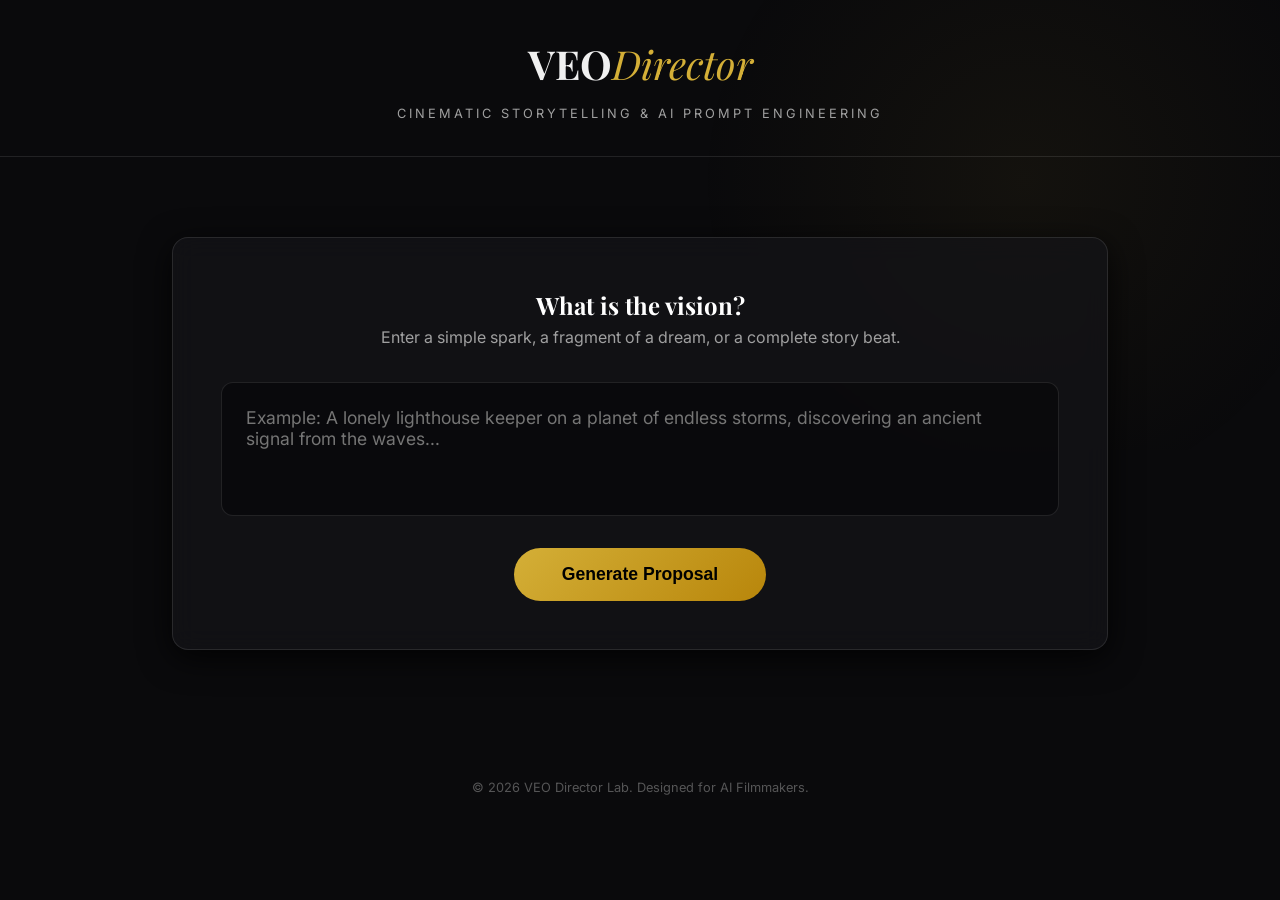
==== Demoing VEO/index.html @ 44ca9cd6 "need adjustment" ====
<!DOCTYPE html>
<html lang="en">
<head>
    <meta charset="UTF-8">
    <meta name="viewport" content="width=device-width, initial-scale=1.0">
    <title>Demoing VEO | Cinematic AI Director</title>
    <link rel="stylesheet" href="style.css">
    <!-- Google Fonts: Inter for UI, Playfair Display for Cinematic headings -->
    <link rel="preconnect" href="https://fonts.googleapis.com">
    <link rel="preconnect" href="https://fonts.gstatic.com" crossorigin>
    <link href="https://fonts.googleapis.com/css2?family=Inter:wght@300;400;600;700&family=Playfair+Display:ital,wght@0,400;0,700;1,400&display=swap" rel="stylesheet">
</head>
<body class="dark-theme">
    <div class="background-glow"></div>
    
    <header>
        <div class="logo">VEO<span>Director</span></div>
        <div class="tagline">Cinematic Storytelling & AI Prompt Engineering</div>
    </header>

    <main class="container">
        <!-- Input Section -->
        <section class="input-section glass">
            <h1>What is the vision?</h1>
            <p class="subtitle">Enter a simple spark, a fragment of a dream, or a complete story beat.</p>
            <div class="input-area-wrapper">
                <textarea id="videoIdea" placeholder="Example: A lonely lighthouse keeper on a planet of endless storms, discovering an ancient signal from the waves..." rows="4"></textarea>
                <div class="main-actions">
                    <button id="step1Btn" class="primary-btn">
                        <span class="btn-text">Generate Proposal</span>
                        <span class="loader hidden"></span>
                    </button>
                </div>
            </div>
        </section>

        <!-- STEP 1: PROPOSAL -->
        <section id="proposalSection" class="results-section glass hidden">
            <div class="section-header">
                <span class="label">Step 1: Proposal</span>
                <h2 id="outputTitle">Project Title</h2>
            </div>
            
            <div class="proposal-content">
                <p id="outputLogline" class="logline"></p>
                <p id="outputPitch" class="pitch-text"></p>
                
                <div class="grid-stats">
                    <div class="stat">
                        <label>Emotional Arc</label>
                        <span id="outputArc"></span>
                    </div>
                    <div class="stat">
                        <label>Visual Tone</label>
                        <span id="outputTone"></span>
                    </div>
                    <div class="stat">
                        <label>Story Soul (Meaning)</label>
                        <span id="outputSoul" style="color: #ffcc00; font-weight: bold;"></span>
                    </div>
                    <div class="stat">
                        <label>Character Archetype</label>
                        <span id="outputArchetype"></span>
                    </div>
                    <div class="stat">
                        <label>Visual Style</label>
                        <span id="outputVisualStyle"></span>
                    </div>
                    <div class="stat">
                        <label>Character Personality</label>
                        <span id="outputCharacterPersonality"></span>
                    </div>
                    <div class="stat full-width">
                        <label>Teaser Hook (The Moment)</label>
                        <span id="outputTeaserHook" style="color: #0fdfaf; font-style: italic;"></span>
                    </div>
                </div>

                <div class="director-statement">
                    <h3>Director's Statement</h3>
                    <p id="outputDirectorStatement"></p>
                </div>
            </div>

            <div class="step-actions">
                <button id="step2Btn" class="secondary-btn">
                    <span class="btn-text">Generate Video Flow</span>
                </button>
            </div>
        </section>

        <!-- STEP 2: VIDEO FLOW -->
        <section id="flowSection" class="results-section glass hidden">
            <div class="section-header">
                <span class="label">Step 2: Video Flow Plan</span>
                <h2>Production Timeline</h2>
            </div>

            <div class="flow-content">
                <!-- NEW: PIVOTAL SCENE FOCUS -->
                <div class="pivotal-scene-box glass" style="margin-bottom: 2rem; border-left: 4px solid #0fdfaf; padding: 1.5rem;">
                    <h3 style="color: #0fdfaf; font-size: 1rem; margin-bottom: 0.5rem; text-transform: uppercase;">Final Video Focus: Pivotal Teaser Scene</h3>
                    <p id="outputPivotalScene" style="font-style: italic; opacity: 0.9;"></p>
                </div>

                <div class="timeline-wrapper">
                    <ul id="outputTimeline" class="timeline-list"></ul>
                </div>
                
                <div class="flow-details-grid">
                    <div class="detail-card">
                        <h3>Visual Sequence</h3>
                        <p id="outputSequence"></p>
                    </div>
                    <div class="detail-card">
                        <h3>Transitions & Pacing</h3>
                        <p id="outputTransitions"></p>
                    </div>
                    <div class="detail-card">
                        <h3>Camera Direction</h3>
                        <p id="outputCamera"></p>
                    </div>
                    <div class="detail-card">
                        <h3>Sound & Music</h3>
                        <p id="outputAudioGuidance"></p>
                    </div>
                </div>
            </div>

            <div class="confirmation-box glass">
                <p>Do you want to create the 20-second video based on this proposal and flow?</p>
                <div class="confirm-actions">
                    <button id="step3Btn" class="success-btn">Yes, Create Video</button>
                    <button id="backBtn" class="danger-btn">No, Go Back</button>
                </div>
            </div>
        </section>

        <!-- STEP 3: FINAL PACKAGE -->
        <section id="packageSection" class="results-section glass hidden">
            <div class="section-header">
                <span class="label">Step 3: Final Production Package</span>
                <h2>VEO Final Specifications</h2>
            </div>

            <!-- NEW: MASTER VISION CONTINUITY -->
            <div class="master-vision-box glass" style="margin-bottom: 2rem; border-top: 4px solid #0fdfaf; padding: 1.5rem;">
                <h3 style="color: #0fdfaf; font-size: 1rem; margin-bottom: 0.5rem; text-transform: uppercase;">Directing Continuity: Master Vision</h3>
                <div class="vision-grid" style="display: grid; grid-template-columns: 1fr 1fr; gap: 1.5rem; font-size: 0.9rem;">
                    <div class="vision-item">
                        <span class="field-label" style="color: var(--gold); font-size: 0.75rem;">MASTER CHARACTER IDENTIFIER</span>
                        <p id="outputMasterCharacter" style="font-style: italic; opacity: 0.9;"></p>
                    </div>
                    <div class="vision-item">
                        <span class="field-label" style="color: var(--gold); font-size: 0.75rem;">SHARED ENVIRONMENT GROUNDING</span>
                        <p id="outputMasterEnvironment" style="font-style: italic; opacity: 0.9;"></p>
                    </div>
                </div>
            </div>

            <div class="package-content">
                <div class="master-prompt-area">
                    <h3>Final Master VEO Prompt</h3>
                    <div class="code-wrap">
                        <pre id="outputMasterPrompt"></pre>
                    </div>
                </div>

                <!-- VIDEO PLAYER SECTION -->
                <div id="videoContainer" class="video-production-area full-width hidden">
                    <div class="production-overlay">
                        <div class="production-loader"></div>
                        <p id="productionStatus">Producing your vision...</p>
                    </div>
                    <video id="finalVideo" controls playsinline src=""></video>
                </div>

                <div class="clip-prompts-area">
                    <h3>Director's Review & Edit (3-Act 24s Teaser)</h3>
                    <p class="field-label" style="margin-bottom: 1.5rem; color: #0fdfaf;">Refine the 10-point prompts below to ensure grounded realism and character flow.</p>
                    
                    <div class="clips-editor-grid">
                        <div class="clip-editor-card glass">
                            <label>Act 1: The Hook (0-8s)</label>
                            <textarea id="editClip1" rows="8"></textarea>
                        </div>
                        <div class="clip-editor-card glass">
                            <label>Act 2: The Conflict (8-16s)</label>
                            <textarea id="editClip2" rows="8"></textarea>
                        </div>
                        <div class="clip-editor-card glass">
                            <label>Act 3: The Soul (16-24s)</label>
                            <textarea id="editClip3" rows="8"></textarea>
                        </div>
                    </div>

                    <div class="production-trigger-zone" style="margin-top: 2rem; text-align: center;">
                        <button id="btnProduceVideo" class="btn-primary highlight" style="padding: 1.5rem 3rem; font-size: 1.2rem;">🎬 PRODUCE REFINED 24S VIDEO</button>
                    </div>
                </div>

                <div class="guidance-grid">
                    <div class="guide-card">
                        <h3>Music Prompt</h3>
                        <p id="outputMusicPrompt"></p>
                    </div>
                    <div class="guide-card">
                        <h3>Voice/Dialogue Prompt</h3>
                        <p id="outputVoicePrompt"></p>
                    </div>
                </div>

                <div class="editing-instructions glass">
                    <h3>Editing & Stitching Instructions</h3>
                    <p id="outputEditingInstructions"></p>
                </div>
            </div>
        </section>
    </main>

    <footer>
        <p>&copy; 2026 VEO Director Lab. Designed for AI Filmmakers.</p>
    </footer>

    <script src="script.js"></script>
</body>
</html>
---- Demoing VEO/style.css ----
:root {
    --bg-dark: #0a0a0c;
    --bg-panel: rgba(20, 20, 25, 0.7);
    --gold: #d4af37;
    --gold-glow: rgba(212, 175, 55, 0.4);
    --accent-blue: #4285f4;
    --text-primary: #f0f0f0;
    --text-secondary: #a0a0a0;
    --glass-border: rgba(255, 255, 255, 0.1);
    --card-shadow: 0 8px 32px 0 rgba(0, 0, 0, 0.8);
}

* {
    box-sizing: border-box;
    margin: 0;
    padding: 0;
}

body {
    background-color: var(--bg-dark);
    color: var(--text-primary);
    font-family: 'Inter', sans-serif;
    line-height: 1.6;
    overflow-x: hidden;
    min-height: 100vh;
}

.background-glow {
    position: fixed;
    top: -10%;
    right: -10%;
    width: 60%;
    height: 60%;
    background: radial-gradient(circle, rgba(212, 175, 55, 0.05) 0%, rgba(0,0,0,0) 70%);
    z-index: -1;
    pointer-events: none;
}

.container {
    max-width: 1000px;
    margin: 0 auto;
    padding: 2rem;
}

header {
    padding: 2rem 0;
    text-align: center;
    border-bottom: 1px solid var(--glass-border);
    margin-bottom: 3rem;
}

.logo {
    font-family: 'Playfair Display', serif;
    font-size: 2.5rem;
    font-weight: 700;
}

.logo span {
    color: var(--gold);
    font-style: italic;
    font-weight: 400;
}

.tagline {
    font-size: 0.8rem;
    color: var(--text-secondary);
    text-transform: uppercase;
    letter-spacing: 3px;
    margin-top: 0.5rem;
}

.glass {
    background: var(--bg-panel);
    backdrop-filter: blur(12px);
    -webkit-backdrop-filter: blur(12px);
    border: 1px solid var(--glass-border);
    border-radius: 16px;
    box-shadow: var(--card-shadow);
}

.hidden {
    display: none !important;
}

h1, h2, h3, h4 {
    font-family: 'Playfair Display', serif;
    color: #fff;
}

/* Input Section */
.input-section {
    padding: 3rem;
    text-align: center;
    margin-bottom: 2rem;
}

.subtitle {
    color: var(--text-secondary);
    margin-bottom: 2rem;
}

textarea {
    width: 100%;
    background: rgba(0, 0, 0, 0.4);
    border: 1px solid var(--glass-border);
    border-radius: 12px;
    padding: 1.5rem;
    color: white;
    font-family: 'Inter', sans-serif;
    font-size: 1.1rem;
    resize: none;
    margin-bottom: 1.5rem;
}

textarea:focus {
    outline: none;
    border-color: var(--gold);
}

.primary-btn {
    background: linear-gradient(135deg, var(--gold) 0%, #b8860b 100%);
    color: #000;
    border: none;
    padding: 1rem 3rem;
    font-size: 1.1rem;
    font-weight: 700;
    border-radius: 50px;
    cursor: pointer;
    transition: all 0.3s ease;
}

.primary-btn:hover {
    transform: translateY(-2px);
    box-shadow: 0 5px 15px var(--gold-glow);
}

/* Results Sections */
.results-section {
    margin-top: 2rem;
    padding: 2.5rem;
    animation: fadeIn 0.6s ease-out forwards;
}

@keyframes fadeIn {
    from { opacity: 0; transform: translateY(20px); }
    to { opacity: 1; transform: translateY(0); }
}

.section-header {
    display: flex;
    justify-content: space-between;
    align-items: center;
    margin-bottom: 2rem;
    border-bottom: 1px solid rgba(255, 215, 0, 0.2);
    padding-bottom: 1rem;
}

.label {
    text-transform: uppercase;
    font-size: 0.75rem;
    letter-spacing: 2px;
    color: var(--gold);
}

.logline {
    font-family: 'Playfair Display', serif;
    font-size: 1.4rem;
    font-style: italic;
    color: #fff;
    margin-bottom: 1.5rem;
    line-height: 1.4;
}

.pitch-text {
    line-height: 1.8;
    opacity: 0.9;
    margin-bottom: 2rem;
}

.grid-stats {
    display: grid;
    grid-template-columns: 1fr 1fr;
    gap: 1.5rem;
    margin-bottom: 2.5rem;
}

.stat {
    background: rgba(255, 255, 255, 0.03);
    padding: 1rem;
    border-radius: 8px;
    border: 1px solid rgba(255, 255, 255, 0.05);
}

.stat label {
    display: block;
    font-size: 0.7rem;
    text-transform: uppercase;
    color: var(--gold);
    margin-bottom: 0.5rem;
}

.director-statement h3 {
    font-size: 1.1rem;
    margin-bottom: 0.8rem;
    color: var(--gold);
}

.director-statement p {
    font-style: italic;
    opacity: 0.8;
}

.step-actions {
    display: flex;
    justify-content: center;
    margin-top: 2rem;
}

.secondary-btn {
    background: transparent;
    border: 2px solid var(--gold);
    color: var(--gold);
    padding: 1rem 2.5rem;
    font-weight: 700;
    border-radius: 50px;
    cursor: pointer;
    transition: all 0.3s ease;
}

.secondary-btn:hover {
    background: var(--gold);
    color: #000;
}

/* Timeline */
.timeline-list {
    list-style: none;
    padding: 0;
    margin: 2rem 0;
}

.timeline-item {
    padding-left: 2rem;
    position: relative;
    margin-bottom: 1.5rem;
    border-left: 2px solid rgba(255, 215, 0, 0.2);
}

.timeline-item::before {
    content: '';
    position: absolute;
    left: -7px;
    top: 0;
    width: 12px;
    height: 12px;
    background: var(--gold);
    border-radius: 50%;
    box-shadow: 0 0 10px var(--gold);
}

.time {
    font-weight: 700;
    color: var(--gold);
    margin-right: 1rem;
}

.flow-details-grid {
    display: grid;
    grid-template-columns: repeat(auto-fit, minmax(220px, 1fr));
    gap: 1.5rem;
}

.detail-card {
    background: rgba(255, 255, 255, 0.03);
    padding: 1.2rem;
    border-radius: 12px;
}

.detail-card h3 {
    font-size: 0.9rem;
    margin-bottom: 0.8rem;
    color: var(--gold);
}

/* Confirmation Box */
.confirmation-box {
    margin-top: 3rem;
    padding: 2rem;
    text-align: center;
    border: 1px solid rgba(255, 215, 0, 0.2);
    border-radius: 12px;
}

.confirm-actions {
    display: flex;
    gap: 1.5rem;
    justify-content: center;
    margin-top: 1.5rem;
}

.success-btn {
    background: #0fdfaf;
    color: #000;
    border: none;
    padding: 1rem 2rem;
    font-weight: 700;
    border-radius: 50px;
    cursor: pointer;
}

.danger-btn {
    background: transparent;
    color: #ff4d4d;
    border: 1px solid #ff4d4d;
    padding: 1rem 2rem;
    font-weight: 700;
    border-radius: 50px;
    cursor: pointer;
}

/* Step 3 Package */
.package-content {
    display: flex;
    flex-direction: column;
    gap: 2rem;
}

.code-wrap {
    background: #000;
    padding: 1.5rem;
    border-radius: 8px;
    border: 1px solid rgba(255, 255, 255, 0.1);
}

pre {
    margin: 0;
    font-family: 'Courier New', Courier, monospace;
    font-size: 0.9rem;
    color: #0fdfaf;
    white-space: pre-wrap;
}

.clips-grid {
    display: grid;
    grid-template-columns: repeat(auto-fit, minmax(250px, 1fr));
    gap: 1rem;
}

.clip-card {
    background: rgba(255, 215, 0, 0.05);
    padding: 1rem;
    border-radius: 8px;
    border: 1px solid rgba(255, 215, 0, 0.1);
}

.clip-card h4 {
    color: var(--gold);
    margin-bottom: 0.5rem;
}

.guidance-grid {
    display: grid;
    grid-template-columns: 1fr 1fr;
    gap: 1.5rem;
}

.guide-card h3 {
    font-size: 0.9rem;
    margin-bottom: 0.8rem;
}

.editing-instructions {
    padding: 1.5rem;
    border-left: 4px solid var(--gold);
}

/* Loader */
.loader {
    display: inline-block;
    width: 20px;
    height: 20px;
    border: 3px solid rgba(0,0,0,0.3);
    border-radius: 50%;
    border-top-color: #000;
    animation: spin 1s ease-in-out infinite;
    margin-left: 10px;
}

@keyframes spin {
    to { transform: rotate(360deg); }
}

footer {
    text-align: center;
    padding: 4rem 0;
    color: var(--text-secondary);
    font-size: 0.8rem;
    opacity: 0.5;
}

/* Video Production Area */
.video-production-area {
    position: relative;
    width: 100%;
    aspect-ratio: 16 / 9;
    background: #000;
    border-radius: 12px;
    overflow: hidden;
    margin: 2rem 0;
    border: 1px solid rgba(255, 215, 0, 0.3);
    box-shadow: 0 0 30px rgba(212, 175, 55, 0.1);
}

.video-production-area video {
    width: 100%;
    height: 100%;
    object-fit: contain;
}

.production-overlay {
    position: absolute;
    top: 0;
    left: 0;
    width: 100%;
    height: 100%;
    background: rgba(0, 0, 0, 0.85);
    display: flex;
    flex-direction: column;
    justify-content: center;
    align-items: center;
    z-index: 10;
    backdrop-filter: blur(5px);
}

.production-loader {
    width: 60px;
    height: 60px;
    border: 4px solid rgba(255, 215, 0, 0.1);
    border-top: 4px solid var(--gold);
    border-radius: 50%;
    animation: spin 1.5s linear infinite;
    margin-bottom: 1.5rem;
}

#productionStatus {
    font-family: 'Playfair Display', serif;
    font-size: 1.2rem;
    color: var(--gold);
    letter-spacing: 1px;
    animation: pulse 2s ease-in-out infinite;
}

@keyframes pulse {
    0%, 100% { opacity: 0.6; }
    50% { opacity: 1; }
}

.clips-editor-grid {
    display: grid;
    grid-template-columns: 1fr;
    gap: 1.5rem;
    margin-bottom: 2rem;
}

.clip-editor-card {
    padding: 1.5rem;
    border: 1px solid rgba(15, 223, 175, 0.2);
}

.clip-editor-card label {
    display: block;
    font-size: 0.8rem;
    color: #0fdfaf;
    margin-bottom: 1rem;
    text-transform: uppercase;
    letter-spacing: 1px;
    font-weight: 700;
}

.clip-editor-card textarea {
    background: rgba(0, 0, 0, 0.6);
    border: 1px solid rgba(255, 255, 255, 0.1);
    width: 100%;
    color: #f0f0f0;
    font-size: 0.95rem;
    line-height: 1.5;
    margin-bottom: 0;
}

.clip-editor-card textarea:focus {
    border-color: #0fdfaf;
    box-shadow: 0 0 15px rgba(15, 223, 175, 0.1);
}

@media (min-width: 900px) {
    .clips-editor-grid {
        grid-template-columns: repeat(3, 1fr);
    }
}

.highlight {
    box-shadow: 0 0 20px rgba(15, 223, 175, 0.2);
}
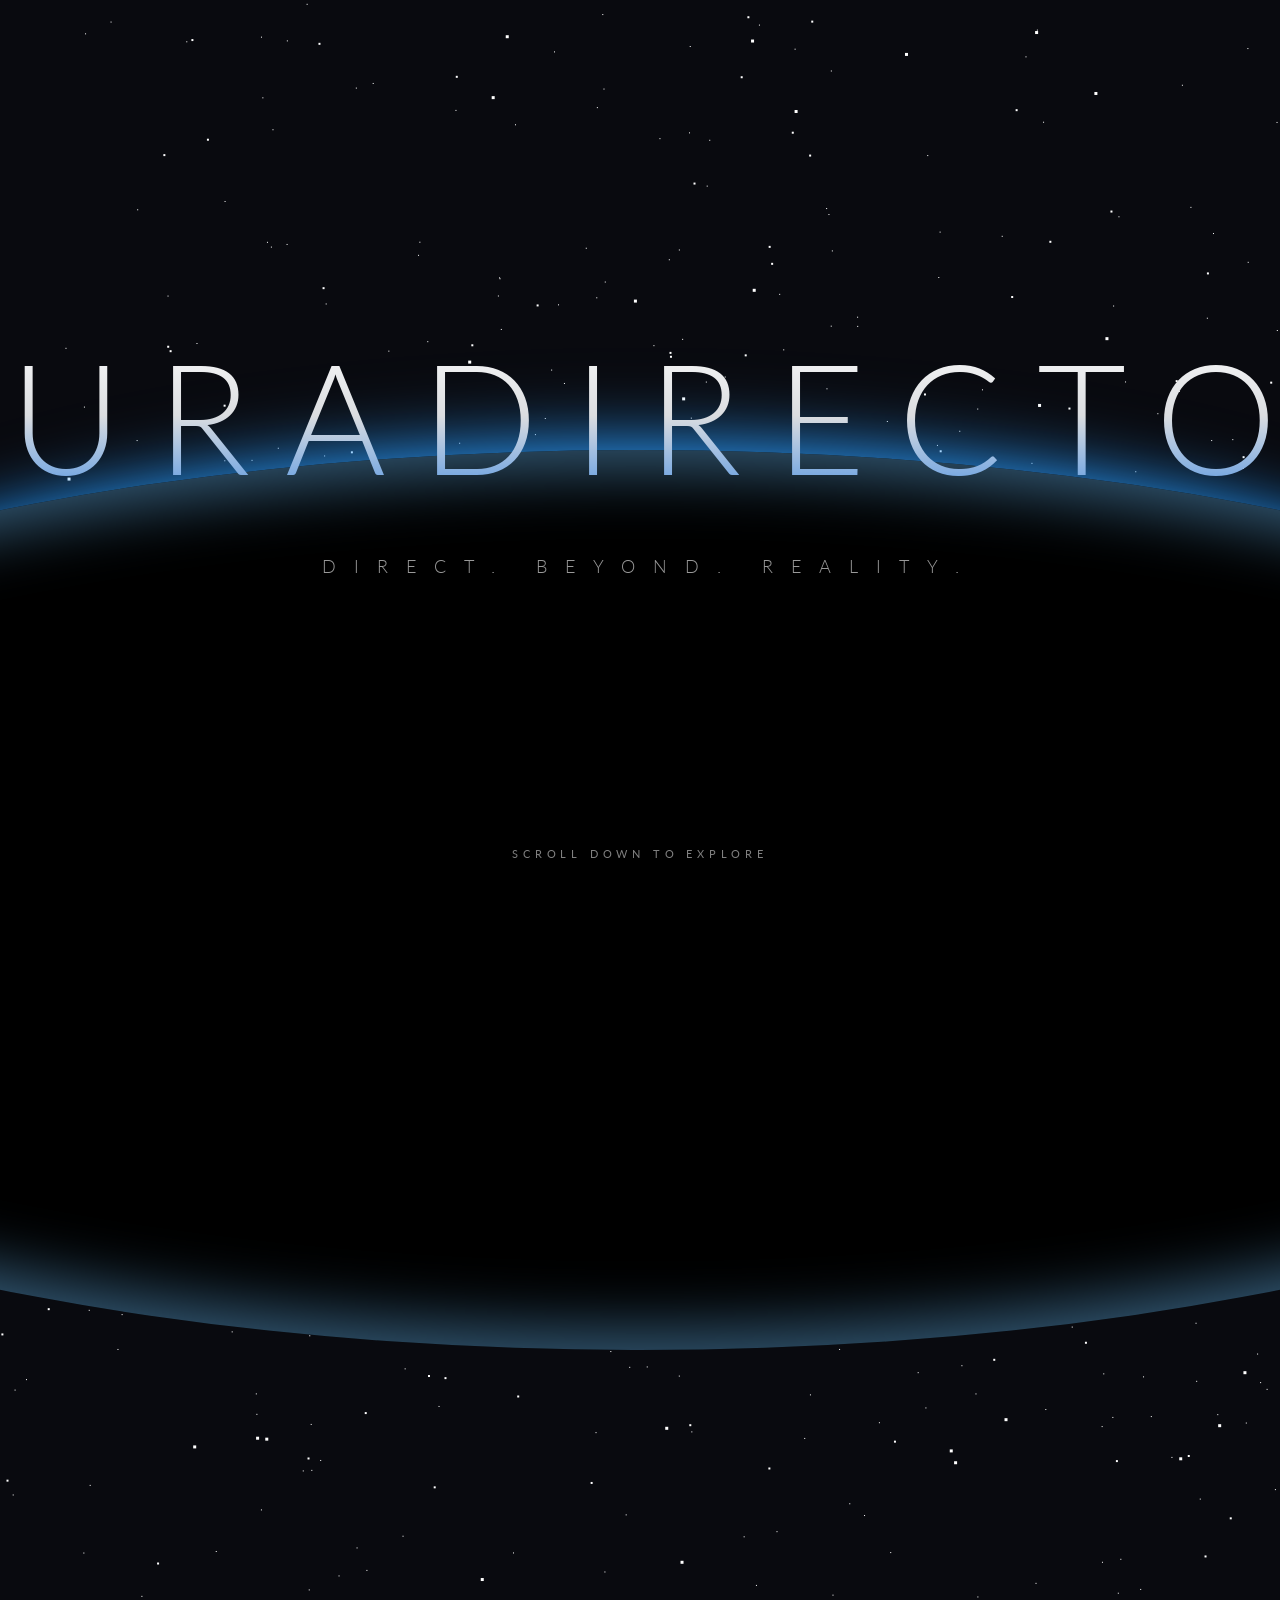
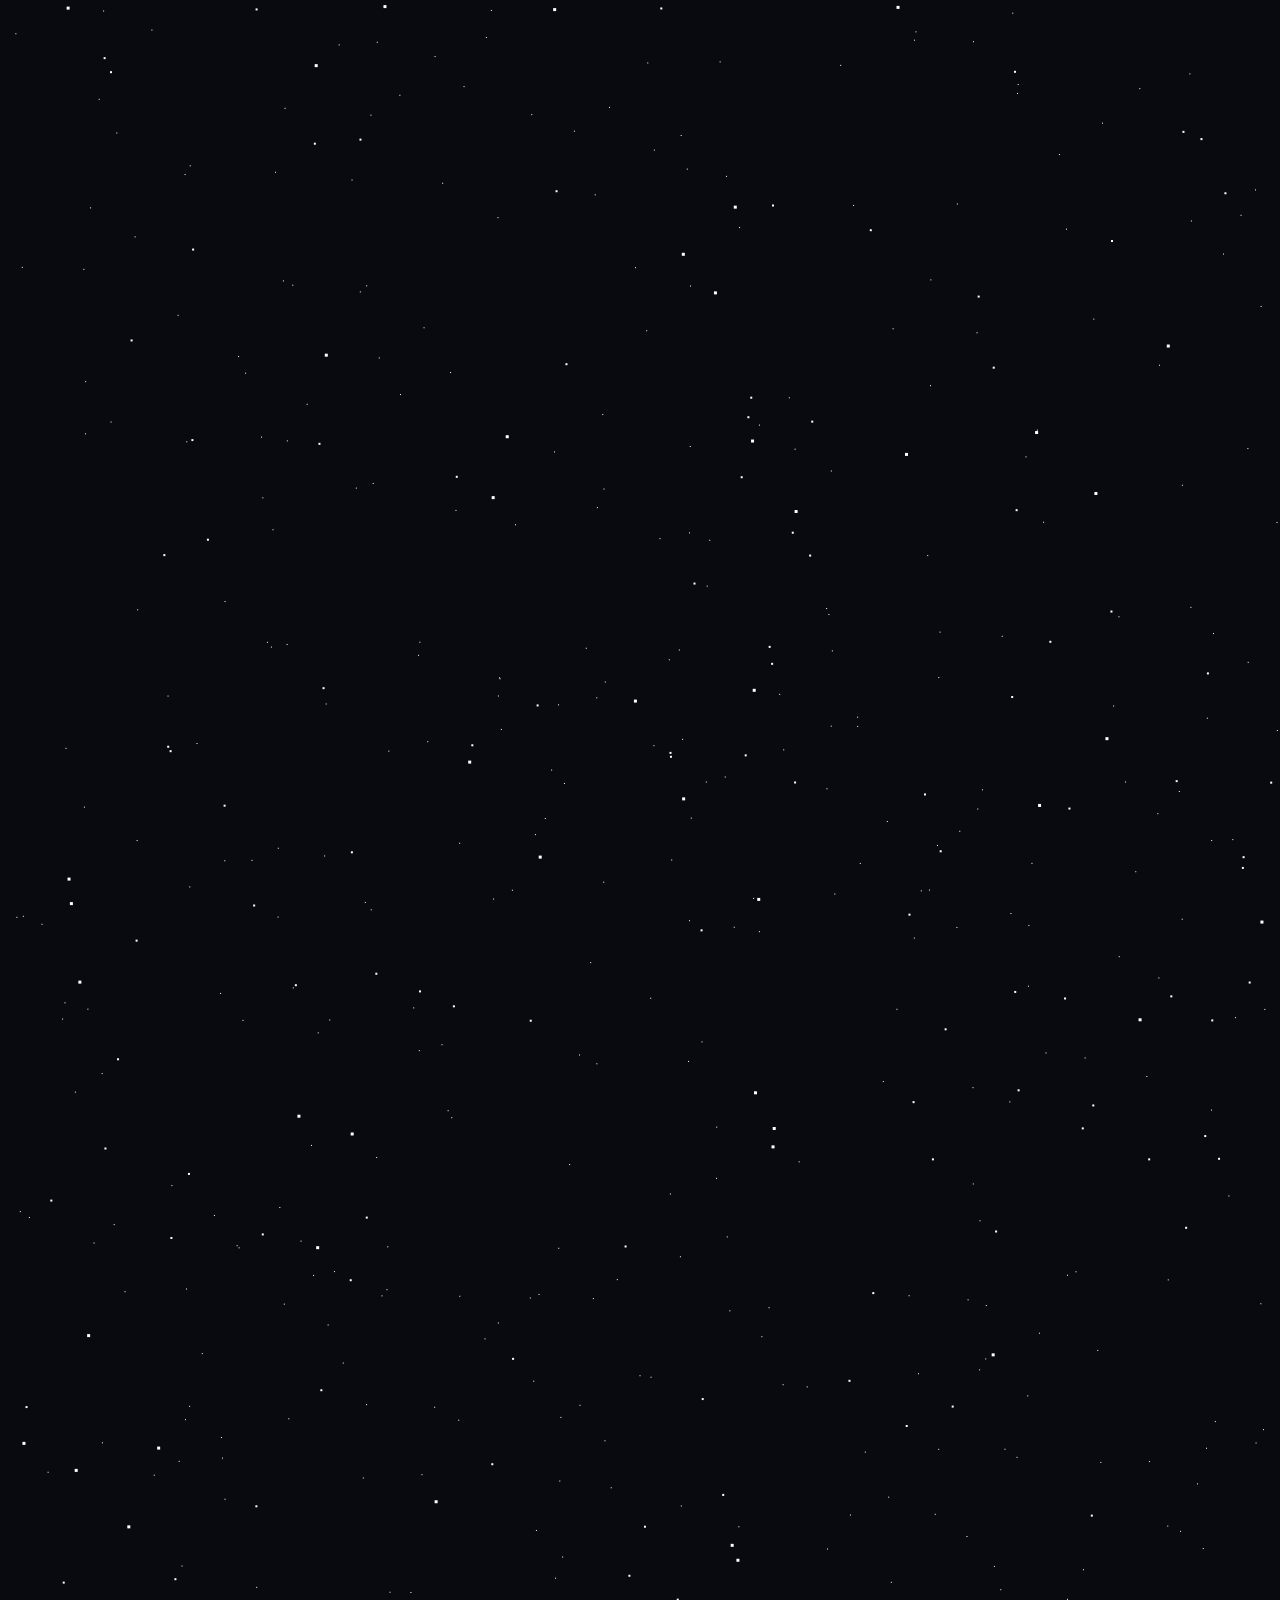
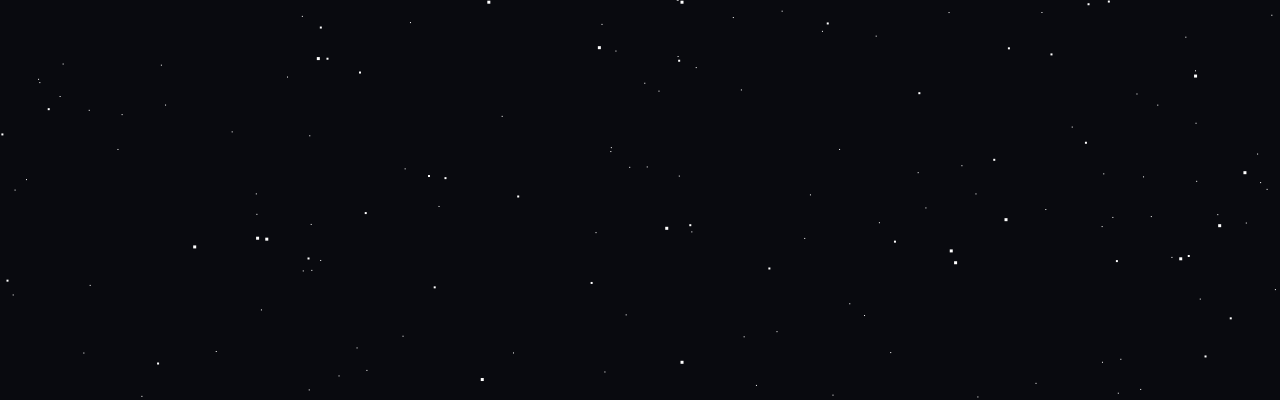
==== commit 40f8c041: "Security: Remove .env and video assets from tracking, add .gitignore" ====
--- a/Demoing VEO/index.html
+++ b/Demoing VEO/index.html
@@ -3,225 +3,283 @@
 <head>
     <meta charset="UTF-8">
     <meta name="viewport" content="width=device-width, initial-scale=1.0">
-    <title>Demoing VEO | Cinematic AI Director</title>
-    <link rel="stylesheet" href="style.css">
-    <!-- Google Fonts: Inter for UI, Playfair Display for Cinematic headings -->
-    <link rel="preconnect" href="https://fonts.googleapis.com">
-    <link rel="preconnect" href="https://fonts.gstatic.com" crossorigin>
-    <link href="https://fonts.googleapis.com/css2?family=Inter:wght@300;400;600;700&family=Playfair+Display:ital,wght@0,400;0,700;1,400&display=swap" rel="stylesheet">
+    <title>AuraDirector | Cinematic High-Reliability Pipeline</title>
+    <link href='https://fonts.googleapis.com/css?family=Lato:300,400,700' rel='stylesheet' type='text/css'>
+    <style>
+        :root {
+            --accent-gold: #c5a059;
+            --font-serif: "Playfair Display", serif;
+            --lato: 'Lato', sans-serif;
+        }
+
+        html, body {
+            margin: 0;
+            padding: 0;
+            height: 400vh; /* Massive scroll depth for cinematic feel */
+            width: 100%;
+            overflow-x: hidden;
+            font-family: var(--lato);
+            color: #FFF;
+            background: #090a0f;
+            scroll-behavior: smooth;
+        }
+
+        #stars_container {
+            position: fixed;
+            top: 0;
+            left: 0;
+            width: 100%;
+            height: 100%;
+            pointer-events: none;
+        }
+
+        .stars {
+            position: absolute;
+            top: 0;
+            left: 0;
+            background: transparent;
+        }
+
+        #stars { width: 1px; height: 1px; animation: animStar 50s linear infinite; }
+        #stars2 { width: 2px; height: 2px; animation: animStar 100s linear infinite; }
+        #stars3 { width: 3px; height: 3px; animation: animStar 150s linear infinite; }
+
+        @keyframes animStar {
+            from { transform: translateY(0px); }
+            to { transform: translateY(-2000px); }
+        }
+
+        /* HORIZON & EARTH */
+        #horizon {
+            position: fixed;
+            width: 160%;
+            height: 70%;
+            border-radius: 100% / 100%;
+            background: #038bff;
+            filter: blur(30px);
+            left: 50%;
+            bottom: -20%;
+            margin-left: -80%;
+            transition: transform 1s cubic-bezier(0.19, 1, 0.22, 1);
+        }
+
+        #horizon:before {
+            content: "";
+            position: absolute;
+            width: 81.25%;
+            height: 70%;
+            border-radius: 100%;
+            background: #51AFFF;
+            filter: blur(30px);
+            opacity: 0.6;
+            margin-left: 9.375%;
+        }
+
+        #earth {
+            position: fixed;
+            width: 200%;
+            height: 100%;
+            background: black;
+            border-radius: 100% / 100%;
+            left: 50%;
+            bottom: -50%;
+            margin-left: -100%;
+            box-shadow: inset 0px 0px 62px 20px rgba(60,105,138,0.85);
+            transition: transform 1.5s cubic-bezier(0.19, 1, 0.22, 1);
+        }
+
+        /* TEXT CONTENT */
+        #hero_content {
+            position: fixed;
+            top: 0;
+            left: 0;
+            width: 100%;
+            height: 100%;
+            display: flex;
+            flex-direction: column;
+            justify-content: center;
+            align-items: center;
+            pointer-events: none;
+            z-index: 10;
+            opacity: 1;
+            transition: opacity 0.5s ease;
+        }
+
+        #title {
+            font-weight: 300;
+            font-size: clamp(3.5rem, 12vw, 10rem);
+            text-align: center;
+            letter-spacing: 35px;
+            margin: 0;
+            padding-left: 35px; /* Offset for letter spacing */
+            background: linear-gradient(#fff, #dbdde0, #4a90e2);
+            -webkit-background-clip: text;
+            -webkit-text-fill-color: transparent;
+            text-transform: uppercase;
+            animation: animEntrance 3s ease-out forwards;
+        }
+
+        #subtitle {
+            margin-top: 3rem;
+            font-weight: 300;
+            font-size: 1.1rem;
+            text-align: center;
+            letter-spacing: 18px;
+            text-transform: uppercase;
+            padding-left: 18px;
+            color: rgba(255, 255, 255, 0.6);
+            animation: animEntranceSub 4s ease-out forwards;
+        }
+
+        @keyframes animEntrance {
+            0% { transform: translateY(20px); opacity: 0; letter-spacing: 50px; }
+            100% { transform: translateY(0); opacity: 1; letter-spacing: 35px; }
+        }
+
+        @keyframes animEntranceSub {
+            0% { opacity: 0; }
+            50% { opacity: 0; }
+            100% { opacity: 1; }
+        }
+
+        /* SCROLL TRIGGERED REVEAL */
+        #launch_area {
+            position: fixed;
+            top: 50%;
+            left: 50%;
+            transform: translate(-50%, -40%) scale(0.9);
+            opacity: 0;
+            visibility: hidden; /* Hard hide to prevent initial flicker */
+            pointer-events: none;
+            transition: all 1.2s cubic-bezier(0.19, 1, 0.22, 1);
+            text-align: center;
+            z-index: 100;
+        }
+
+        #launch_area.active {
+            opacity: 1;
+            visibility: visible;
+            transform: translate(-50%, -50%) scale(1);
+            pointer-events: auto;
+        }
+
+        .launch-btn {
+            background: transparent;
+            border: 1px solid var(--accent-gold);
+            color: var(--accent-gold);
+            padding: 1.5rem 4rem;
+            font-size: 1.2rem;
+            letter-spacing: 0.5rem;
+            text-transform: uppercase;
+            cursor: pointer;
+            transition: all 0.4s;
+            backdrop-filter: blur(10px);
+            box-shadow: 0 0 30px rgba(197, 160, 89, 0.2);
+            text-decoration: none;
+            display: inline-block;
+        }
+
+        .launch-btn:hover {
+            background: var(--accent-gold);
+            color: black;
+            box-shadow: 0 0 50px rgba(197, 160, 89, 0.5);
+        }
+
+        .scroll-hint {
+            position: fixed;
+            bottom: 40px;
+            left: 50%;
+            transform: translateX(-50%);
+            font-size: 0.7rem;
+            letter-spacing: 0.3rem;
+            opacity: 0.5;
+            text-transform: uppercase;
+            animation: pulse 2s infinite;
+        }
+
+        @keyframes pulse { 0% { opacity: 0.2; } 50% { opacity: 0.6; } 100% { opacity: 0.2; } }
+
+    </style>
 </head>
-<body class="dark-theme">
-    <div class="background-glow"></div>
-    
-    <header>
-        <div class="logo">VEO<span>Director</span></div>
-        <div class="tagline">Cinematic Storytelling & AI Prompt Engineering</div>
-    </header>
-
-    <main class="container">
-        <!-- Input Section -->
-        <section class="input-section glass">
-            <h1>What is the vision?</h1>
-            <p class="subtitle">Enter a simple spark, a fragment of a dream, or a complete story beat.</p>
-            <div class="input-area-wrapper">
-                <textarea id="videoIdea" placeholder="Example: A lonely lighthouse keeper on a planet of endless storms, discovering an ancient signal from the waves..." rows="4"></textarea>
-                <div class="main-actions">
-                    <button id="step1Btn" class="primary-btn">
-                        <span class="btn-text">Generate Proposal</span>
-                        <span class="loader hidden"></span>
-                    </button>
-                </div>
-            </div>
-        </section>
-
-        <!-- STEP 1: PROPOSAL -->
-        <section id="proposalSection" class="results-section glass hidden">
-            <div class="section-header">
-                <span class="label">Step 1: Proposal</span>
-                <h2 id="outputTitle">Project Title</h2>
-            </div>
+<body>
+
+    <div id="stars_container">
+        <div id="stars" class="stars"></div>
+        <div id="stars2" class="stars"></div>
+        <div id="stars3" class="stars"></div>
+    </div>
+
+    <div id="horizon"><div class="glow"></div></div>
+    <div id="earth"></div>
+
+    <div id="hero_content">
+        <h1 id="title">AuraDirector</h1>
+        <div id="subtitle">
+            <span class="s1">DIRECT.</span>
+            <span class="s2">BEYOND.</span>
+            <span class="s3">REALITY.</span>
+        </div>
+    </div>
+
+    <div id="launch_area">
+        <h2 style="font-weight: 300; letter-spacing: 1rem; color: #fff; margin-bottom: 3rem;">V35 PARALLEL BURST READY</h2>
+        <a href="app.html" class="launch-btn">Enter Laboratory</a>
+    </div>
+
+    <div class="scroll-hint">Scroll down to explore</div>
+
+    <script>
+        // Force scroll to top on load/refresh
+        window.onbeforeunload = function () { window.scrollTo(0, 0); }
+        if ('scrollRestoration' in history) { history.scrollRestoration = 'manual'; }
+
+        // Star generator logic
+        function genStars(id, count) {
+            const el = document.getElementById(id);
+            let shadows = [];
+            for (let i = 0; i < count; i++) {
+                shadows.push(`${Math.random() * 2000}px ${Math.random() * 2000}px #FFF`);
+            }
+            el.style.boxShadow = shadows.join(', ');
             
-            <div class="proposal-content">
-                <p id="outputLogline" class="logline"></p>
-                <p id="outputPitch" class="pitch-text"></p>
-                
-                <div class="grid-stats">
-                    <div class="stat">
-                        <label>Emotional Arc</label>
-                        <span id="outputArc"></span>
-                    </div>
-                    <div class="stat">
-                        <label>Visual Tone</label>
-                        <span id="outputTone"></span>
-                    </div>
-                    <div class="stat">
-                        <label>Story Soul (Meaning)</label>
-                        <span id="outputSoul" style="color: #ffcc00; font-weight: bold;"></span>
-                    </div>
-                    <div class="stat">
-                        <label>Character Archetype</label>
-                        <span id="outputArchetype"></span>
-                    </div>
-                    <div class="stat">
-                        <label>Visual Style</label>
-                        <span id="outputVisualStyle"></span>
-                    </div>
-                    <div class="stat">
-                        <label>Character Personality</label>
-                        <span id="outputCharacterPersonality"></span>
-                    </div>
-                    <div class="stat full-width">
-                        <label>Teaser Hook (The Moment)</label>
-                        <span id="outputTeaserHook" style="color: #0fdfaf; font-style: italic;"></span>
-                    </div>
-                </div>
-
-                <div class="director-statement">
-                    <h3>Director's Statement</h3>
-                    <p id="outputDirectorStatement"></p>
-                </div>
-            </div>
-
-            <div class="step-actions">
-                <button id="step2Btn" class="secondary-btn">
-                    <span class="btn-text">Generate Video Flow</span>
-                </button>
-            </div>
-        </section>
-
-        <!-- STEP 2: VIDEO FLOW -->
-        <section id="flowSection" class="results-section glass hidden">
-            <div class="section-header">
-                <span class="label">Step 2: Video Flow Plan</span>
-                <h2>Production Timeline</h2>
-            </div>
-
-            <div class="flow-content">
-                <!-- NEW: PIVOTAL SCENE FOCUS -->
-                <div class="pivotal-scene-box glass" style="margin-bottom: 2rem; border-left: 4px solid #0fdfaf; padding: 1.5rem;">
-                    <h3 style="color: #0fdfaf; font-size: 1rem; margin-bottom: 0.5rem; text-transform: uppercase;">Final Video Focus: Pivotal Teaser Scene</h3>
-                    <p id="outputPivotalScene" style="font-style: italic; opacity: 0.9;"></p>
-                </div>
-
-                <div class="timeline-wrapper">
-                    <ul id="outputTimeline" class="timeline-list"></ul>
-                </div>
-                
-                <div class="flow-details-grid">
-                    <div class="detail-card">
-                        <h3>Visual Sequence</h3>
-                        <p id="outputSequence"></p>
-                    </div>
-                    <div class="detail-card">
-                        <h3>Transitions & Pacing</h3>
-                        <p id="outputTransitions"></p>
-                    </div>
-                    <div class="detail-card">
-                        <h3>Camera Direction</h3>
-                        <p id="outputCamera"></p>
-                    </div>
-                    <div class="detail-card">
-                        <h3>Sound & Music</h3>
-                        <p id="outputAudioGuidance"></p>
-                    </div>
-                </div>
-            </div>
-
-            <div class="confirmation-box glass">
-                <p>Do you want to create the 20-second video based on this proposal and flow?</p>
-                <div class="confirm-actions">
-                    <button id="step3Btn" class="success-btn">Yes, Create Video</button>
-                    <button id="backBtn" class="danger-btn">No, Go Back</button>
-                </div>
-            </div>
-        </section>
-
-        <!-- STEP 3: FINAL PACKAGE -->
-        <section id="packageSection" class="results-section glass hidden">
-            <div class="section-header">
-                <span class="label">Step 3: Final Production Package</span>
-                <h2>VEO Final Specifications</h2>
-            </div>
-
-            <!-- NEW: MASTER VISION CONTINUITY -->
-            <div class="master-vision-box glass" style="margin-bottom: 2rem; border-top: 4px solid #0fdfaf; padding: 1.5rem;">
-                <h3 style="color: #0fdfaf; font-size: 1rem; margin-bottom: 0.5rem; text-transform: uppercase;">Directing Continuity: Master Vision</h3>
-                <div class="vision-grid" style="display: grid; grid-template-columns: 1fr 1fr; gap: 1.5rem; font-size: 0.9rem;">
-                    <div class="vision-item">
-                        <span class="field-label" style="color: var(--gold); font-size: 0.75rem;">MASTER CHARACTER IDENTIFIER</span>
-                        <p id="outputMasterCharacter" style="font-style: italic; opacity: 0.9;"></p>
-                    </div>
-                    <div class="vision-item">
-                        <span class="field-label" style="color: var(--gold); font-size: 0.75rem;">SHARED ENVIRONMENT GROUNDING</span>
-                        <p id="outputMasterEnvironment" style="font-style: italic; opacity: 0.9;"></p>
-                    </div>
-                </div>
-            </div>
-
-            <div class="package-content">
-                <div class="master-prompt-area">
-                    <h3>Final Master VEO Prompt</h3>
-                    <div class="code-wrap">
-                        <pre id="outputMasterPrompt"></pre>
-                    </div>
-                </div>
-
-                <!-- VIDEO PLAYER SECTION -->
-                <div id="videoContainer" class="video-production-area full-width hidden">
-                    <div class="production-overlay">
-                        <div class="production-loader"></div>
-                        <p id="productionStatus">Producing your vision...</p>
-                    </div>
-                    <video id="finalVideo" controls playsinline src=""></video>
-                </div>
-
-                <div class="clip-prompts-area">
-                    <h3>Director's Review & Edit (3-Act 24s Teaser)</h3>
-                    <p class="field-label" style="margin-bottom: 1.5rem; color: #0fdfaf;">Refine the 10-point prompts below to ensure grounded realism and character flow.</p>
-                    
-                    <div class="clips-editor-grid">
-                        <div class="clip-editor-card glass">
-                            <label>Act 1: The Hook (0-8s)</label>
-                            <textarea id="editClip1" rows="8"></textarea>
-                        </div>
-                        <div class="clip-editor-card glass">
-                            <label>Act 2: The Conflict (8-16s)</label>
-                            <textarea id="editClip2" rows="8"></textarea>
-                        </div>
-                        <div class="clip-editor-card glass">
-                            <label>Act 3: The Soul (16-24s)</label>
-                            <textarea id="editClip3" rows="8"></textarea>
-                        </div>
-                    </div>
-
-                    <div class="production-trigger-zone" style="margin-top: 2rem; text-align: center;">
-                        <button id="btnProduceVideo" class="btn-primary highlight" style="padding: 1.5rem 3rem; font-size: 1.2rem;">🎬 PRODUCE REFINED 24S VIDEO</button>
-                    </div>
-                </div>
-
-                <div class="guidance-grid">
-                    <div class="guide-card">
-                        <h3>Music Prompt</h3>
-                        <p id="outputMusicPrompt"></p>
-                    </div>
-                    <div class="guide-card">
-                        <h3>Voice/Dialogue Prompt</h3>
-                        <p id="outputVoicePrompt"></p>
-                    </div>
-                </div>
-
-                <div class="editing-instructions glass">
-                    <h3>Editing & Stitching Instructions</h3>
-                    <p id="outputEditingInstructions"></p>
-                </div>
-            </div>
-        </section>
-    </main>
-
-    <footer>
-        <p>&copy; 2026 VEO Director Lab. Designed for AI Filmmakers.</p>
-    </footer>
-
-    <script src="script.js"></script>
+            const style = document.createElement('style');
+            style.innerHTML = `#${id}::after { content: " "; position: absolute; top: 2000px; width: inherit; height: inherit; background: transparent; box-shadow: ${shadows.join(', ')}; }`;
+            document.head.appendChild(style);
+        }
+
+        genStars('stars', 700);
+        genStars('stars2', 200);
+        genStars('stars3', 100);
+
+        function updateLayout() {
+            const scrollPercent = window.scrollY / (document.documentElement.scrollHeight - window.innerHeight);
+            
+            const horizon = document.getElementById('horizon');
+            const earth = document.getElementById('earth');
+            const hero = document.getElementById('hero_content');
+            const launch = document.getElementById('launch_area');
+            const hint = document.querySelector('.scroll-hint');
+
+            // Hero Fades out between 0% and 30% scroll
+            hero.style.opacity = Math.max(0, 1 - (scrollPercent * 4));
+            
+            // Horizon/Earth shift
+            horizon.style.transform = `translateY(${-scrollPercent * 400}px) scale(${1 + scrollPercent})`;
+            earth.style.transform = `translateY(${-scrollPercent * 150}px)`;
+
+            // Launch reveals after 60%
+            if (scrollPercent > 0.6) {
+                launch.classList.add('active');
+                hint.style.opacity = 0;
+            } else {
+                launch.classList.remove('active');
+                hint.style.opacity = 0.5;
+            }
+        }
+
+        window.addEventListener('scroll', updateLayout);
+        window.addEventListener('load', updateLayout);
+        updateLayout(); // Initial call
+    </script>
 </body>
 </html>
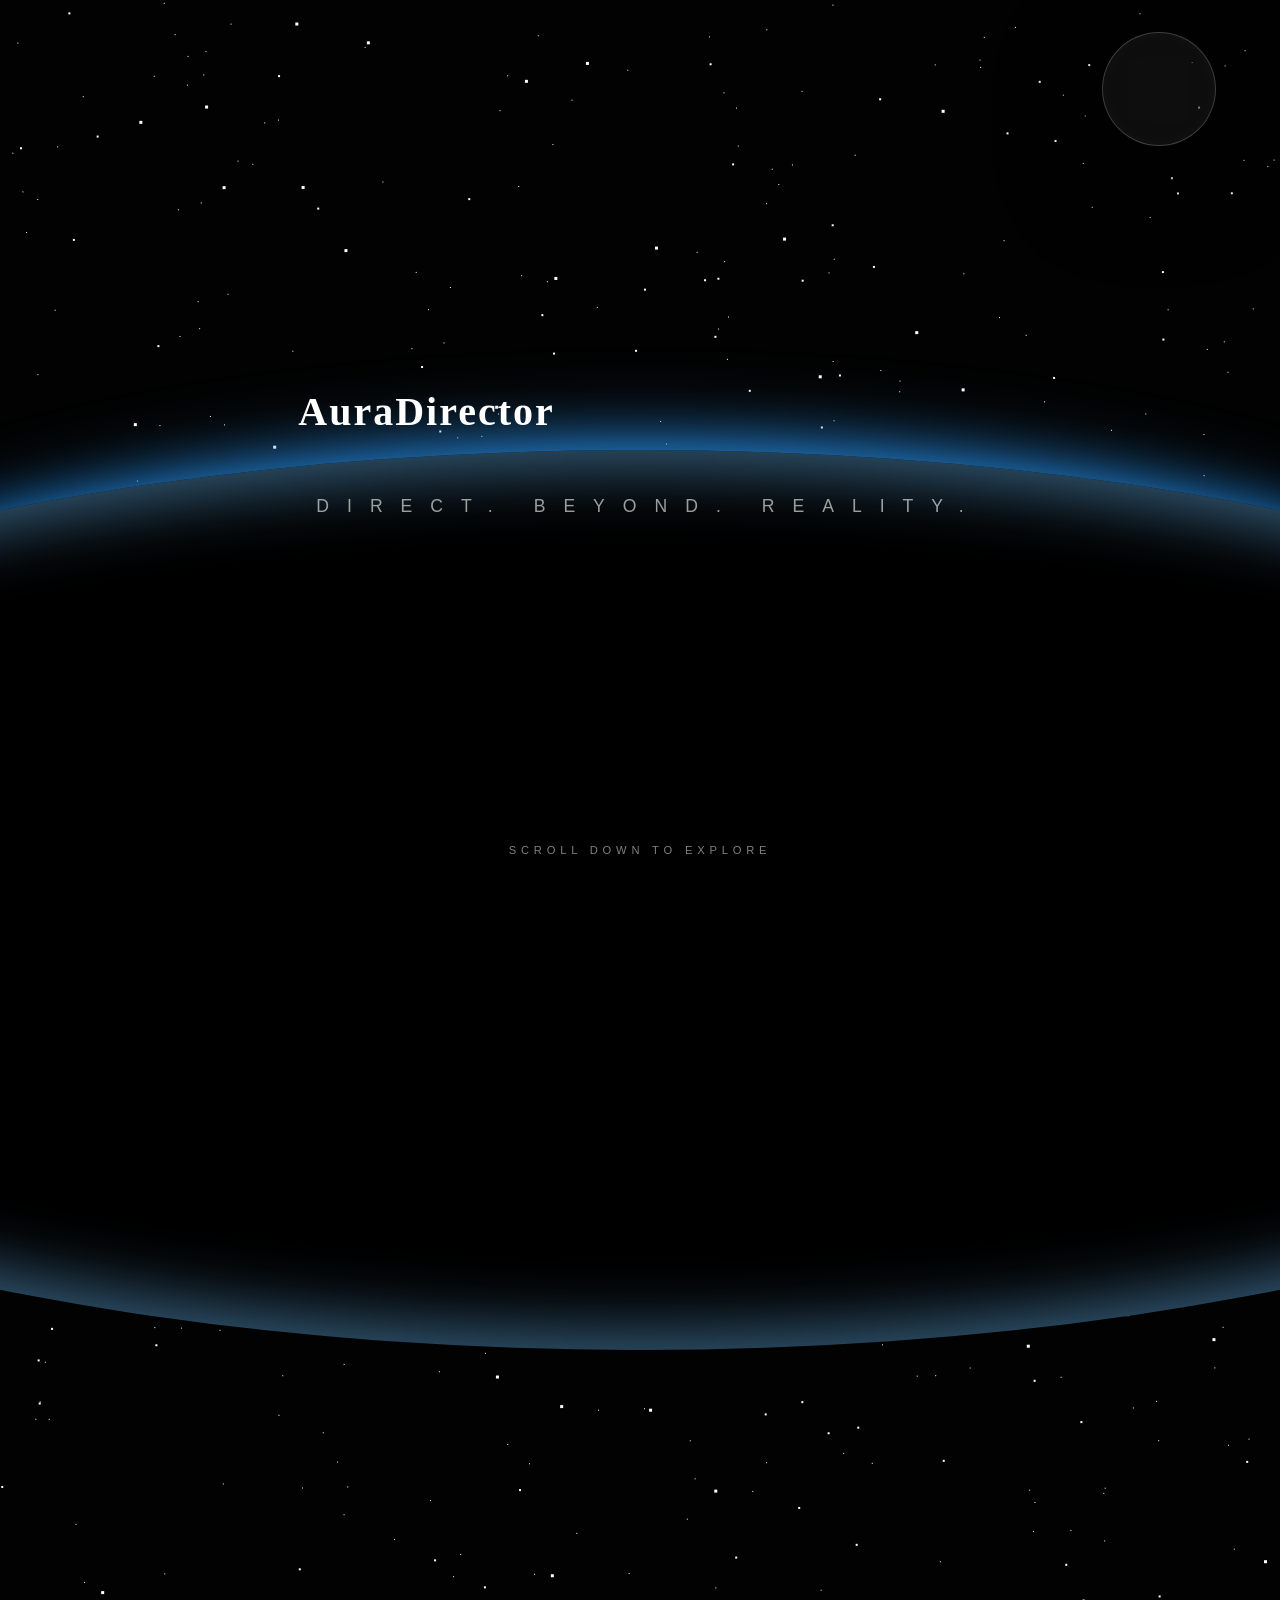
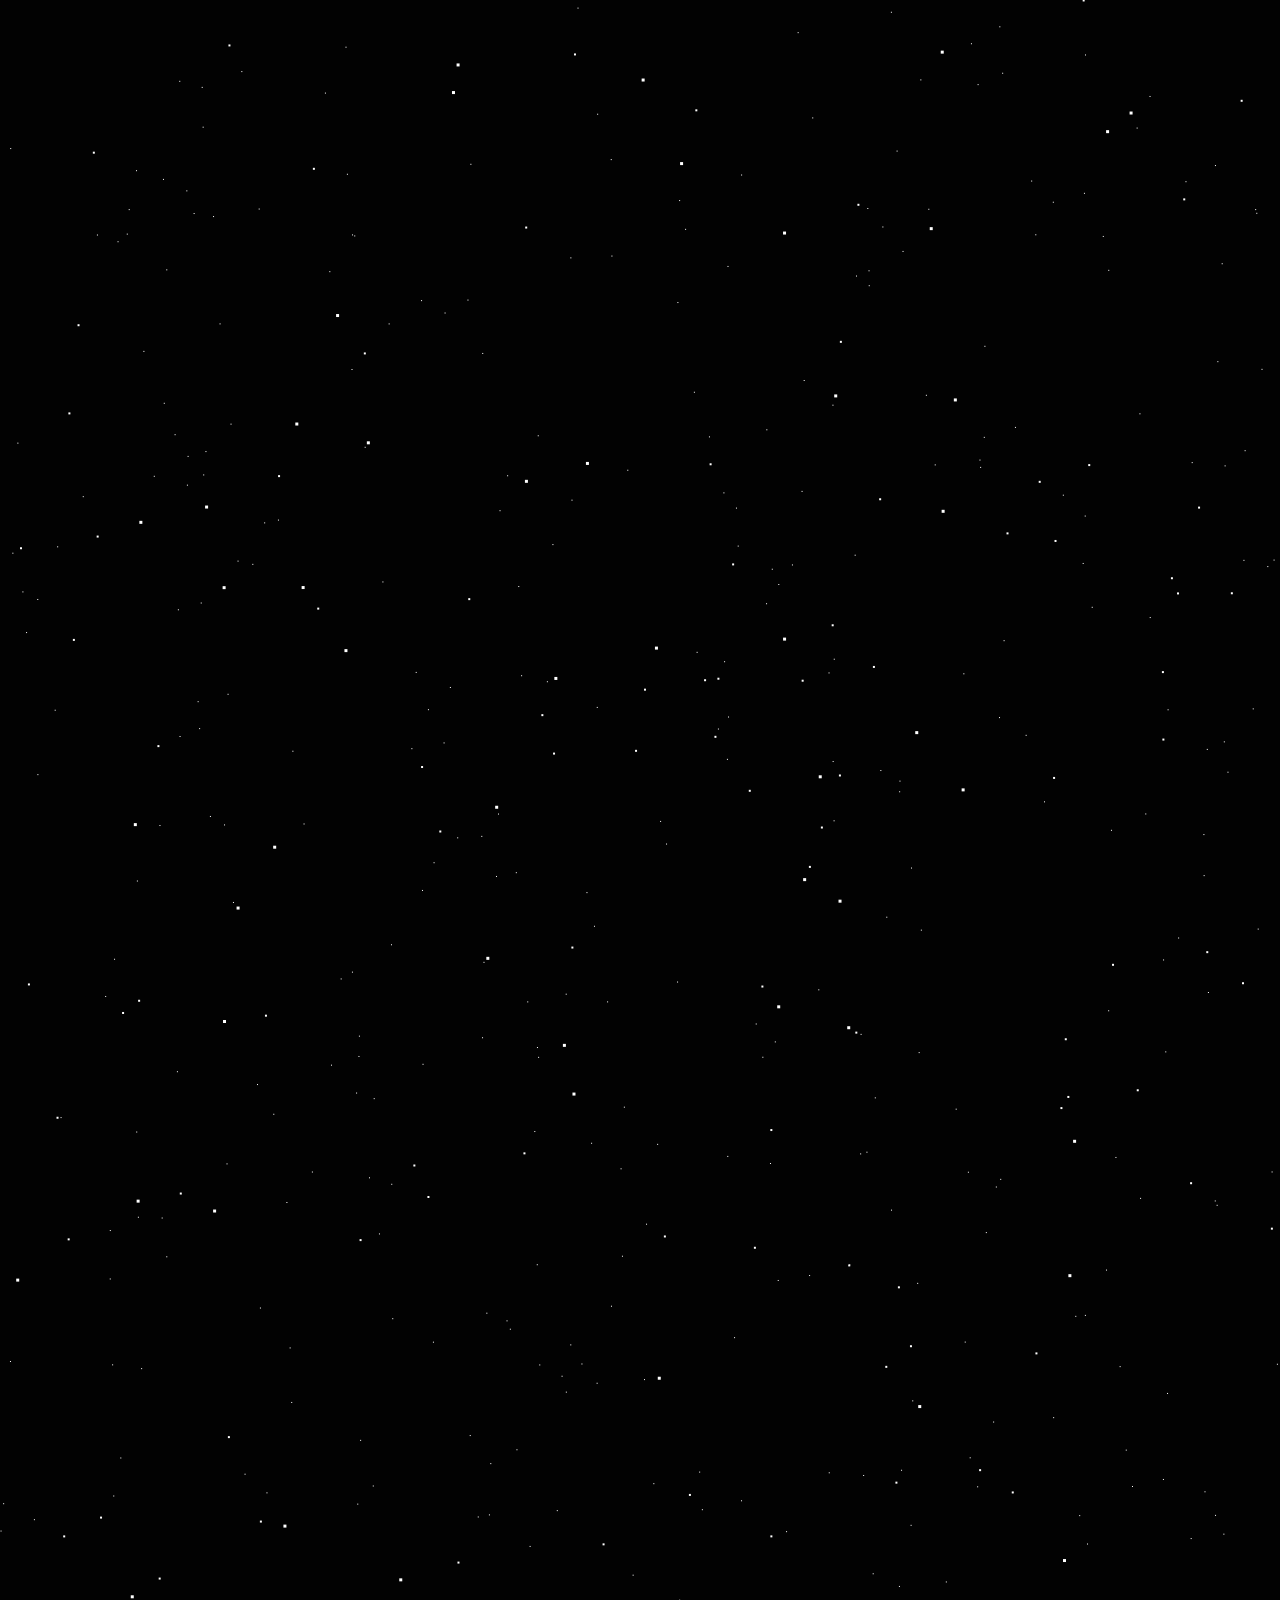
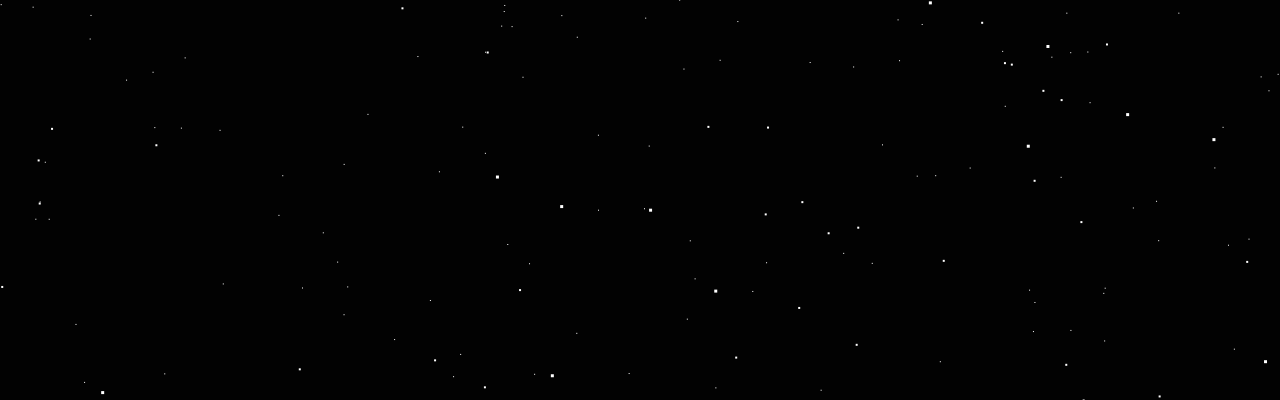
==== commit 5de82f95: "V45.51: Integrated upstream Veo processing pipeline with AuraDirector V1alpha engine" ====
--- a/Demoing VEO/index.html
+++ b/Demoing VEO/index.html
@@ -114,6 +114,7 @@
             padding-left: 35px; /* Offset for letter spacing */
             background: linear-gradient(#fff, #dbdde0, #4a90e2);
             -webkit-background-clip: text;
+            background-clip: text;
             -webkit-text-fill-color: transparent;
             text-transform: uppercase;
             animation: animEntrance 3s ease-out forwards;
@@ -200,6 +201,7 @@
         @keyframes pulse { 0% { opacity: 0.2; } 50% { opacity: 0.6; } 100% { opacity: 0.2; } }
 
     </style>
+    <link rel="stylesheet" href="style.css">
 </head>
 <body>
 
@@ -213,17 +215,38 @@
     <div id="earth"></div>
 
     <div id="hero_content">
-        <h1 id="title">AuraDirector</h1>
+    <main>
+        <div id="ai_awakening" style="position: fixed; top: 0; left: 0; width: 100%; height: 100%; background: #000; z-index: 9999; display: flex; flex-direction: column; justify-content: center; align-items: center; cursor: pointer;">
+            <div class="logo" style="font-size: 3rem; margin-bottom: 2rem;">Aura<span>Director</span></div>
+            <div class="awakening-hint" style="color: var(--accent-gold); letter-spacing: 0.5rem; font-size: 0.8rem; text-transform: uppercase; margin-bottom: 1rem;">AI DIRECTOR INITIALIZING...</div>
+            <div style="color: rgba(255,255,255,0.3); font-size: 0.6rem; letter-spacing: 0.2rem; text-transform: uppercase;">[SELF-HEALING LISTENERS SYNC V45.49]</div>
+        </div>
+
+        <section class="hero">
+        <h1 class="hero-title">AuraDirector</h1>
         <div id="subtitle">
             <span class="s1">DIRECT.</span>
             <span class="s2">BEYOND.</span>
             <span class="s3">REALITY.</span>
         </div>
+        </section>
+    </main>
     </div>
 
     <div id="launch_area">
         <h2 style="font-weight: 300; letter-spacing: 1rem; color: #fff; margin-bottom: 3rem;">V35 PARALLEL BURST READY</h2>
         <a href="app.html" class="launch-btn">Enter Laboratory</a>
+    </div>
+
+    <!-- V45: VOICE DIRECTOR INTERFACE -->
+    <div style="position: fixed; top: 2rem; right: 4rem; z-index: 1000; display: flex; align-items: center; gap: 2rem;">
+        <div id="liveStatus" class="hidden" style="display: flex; align-items: center; gap: 0.8rem; background: rgba(0, 242, 255, 0.1); padding: 0.8rem 1.5rem; border-radius: 100px; border: 1px solid var(--accent-cyan); color: var(--accent-cyan); font-size: 0.75rem; letter-spacing: 0.1em; font-weight: bold;">
+            <div style="width: 8px; height: 8px; background: var(--accent-cyan); border-radius: 50%; box-shadow: 0 0 10px var(--accent-cyan); animation: pulse 1s infinite;"></div>
+            LIVE AI: <span id="liveStatusText">LISTENING</span>
+        </div>
+        <button id="micBtn" class="glass" style="width: 60px; height: 60px; border-radius: 50%; border: 1px solid rgba(255,255,255,0.2); background: rgba(255,255,255,0.05); color: #fff; cursor: pointer; display: flex; align-items: center; justify-content: center; transition: all 0.3s;">
+            <svg viewBox="0 0 24 24" width="24" height="24" fill="currentColor"><path d="M12 14c1.66 0 3-1.34 3-3V5c0-1.66-1.34-3-3-3S9 3.34 9 5v6c0 1.66 1.34 3 3 3z"/><path d="M17 11c0 2.76-2.24 5-5 5s-5-2.24-5-5H5c0 3.53 2.61 6.43 6 6.92V21h2v-3.08c3.39-.49 6-3.39 6-6.92h-2z"/></svg>
+        </button>
     </div>
 
     <div class="scroll-hint">Scroll down to explore</div>
@@ -280,6 +303,8 @@
         window.addEventListener('scroll', updateLayout);
         window.addEventListener('load', updateLayout);
         updateLayout(); // Initial call
+
     </script>
+    <script src="aura_director_engine.js?v=45.49"></script>
 </body>
 </html>
--- a/Demoing VEO/style.css
+++ b/Demoing VEO/style.css
@@ -0,0 +1,344 @@
+:root {
+    --bg-dark: #020202;
+    --bg-velvet: #08080a;
+    --glass-bg: rgba(10, 10, 15, 0.85);
+    --glass-border: rgba(212, 175, 55, 0.15);
+    --glass-glow: rgba(212, 175, 55, 0.1);
+    --accent-gold: #d4af37;
+    --accent-amber: #ffbf00;
+    --accent-cyan: #00f2ff;
+    --accent-purple: #9b59b6;
+    --text-primary: #ffffff;
+    --text-secondary: rgba(255, 255, 255, 0.6);
+    --error: #ff3b30;
+    --success: #34c759;
+    --font-sans: 'Inter', -apple-system, sans-serif;
+    --font-serif: 'Playfair Display', serif;
+    --neon-shadow: 0 0 20px rgba(212, 175, 55, 0.2);
+}
+
+@keyframes pulse {
+    0% { transform: scale(1); opacity: 1; }
+    50% { transform: scale(1.1); opacity: 0.7; }
+    100% { transform: scale(1); opacity: 1; }
+}
+
+.suggestion-card {
+    transition: all 0.3s cubic-bezier(0.4, 0, 0.2, 1);
+}
+
+.suggestion-card:hover {
+    border-color: var(--accent-gold) !important;
+    background: rgba(212, 175, 55, 0.05) !important;
+    transform: translateY(-5px);
+    box-shadow: 0 10px 30px rgba(0,0,0,0.5);
+}
+
+.mic-active {
+    background: var(--accent-cyan) !important;
+    color: #000 !important;
+    animation: pulse 1.5s infinite;
+    box-shadow: 0 0 30px var(--accent-cyan) !important;
+}
+
+.secondary-btn {
+    background: transparent;
+    border: 1px solid rgba(255,255,255,0.1);
+    color: rgba(255,255,255,0.6);
+    font-weight: 600;
+    letter-spacing: 0.1em;
+    cursor: pointer;
+    transition: all 0.3s ease;
+}
+
+.secondary-btn:hover {
+    border-color: #fff;
+    color: #fff;
+    background: rgba(255,255,255,0.05);
+}
+
+* {
+    margin: 0;
+    padding: 0;
+    box-sizing: border-box;
+}
+
+body {
+    background-color: var(--bg-dark);
+    color: var(--text-primary);
+    font-family: var(--font-sans);
+    line-height: 1.6;
+    overflow-x: hidden;
+}
+
+.background-glow {
+    position: fixed;
+    top: 0;
+    left: 0;
+    width: 100vw;
+    height: 100vh;
+    background: radial-gradient(circle at 50% 50%, rgba(212, 175, 55, 0.03) 0%, transparent 70%);
+    pointer-events: none;
+    z-index: -1;
+}
+
+header {
+    padding: 3rem 2rem;
+    text-align: center;
+    border-bottom: 1px solid var(--glass-border);
+}
+
+.logo {
+    font-family: var(--font-serif);
+    font-size: 2.8rem;
+    letter-spacing: 0.1em;
+    color: var(--text-primary);
+    text-transform: uppercase;
+}
+
+.logo span {
+    color: var(--accent-gold);
+    font-weight: 700;
+}
+
+.tagline {
+    font-family: var(--font-serif);
+    font-style: italic;
+    color: var(--text-secondary);
+    font-size: 1.1rem;
+    margin-top: 0.5rem;
+    letter-spacing: 0.05em;
+}
+
+.container {
+    max-width: 1100px;
+    margin: 0 auto;
+    padding: 4rem 2rem;
+}
+
+.glass {
+    background: var(--glass-bg);
+    backdrop-filter: blur(40px) saturate(180%);
+    -webkit-backdrop-filter: blur(40px) saturate(180%);
+    border: 1px solid var(--glass-border);
+    border-radius: 8px;
+    padding: 3.5rem;
+    box-shadow: 0 30px 100px rgba(0, 0, 0, 0.8), inset 0 0 20px rgba(255, 255, 255, 0.02);
+    transition: all 0.5s cubic-bezier(0.23, 1, 0.32, 1);
+}
+
+.glass:hover {
+    border-color: rgba(212, 175, 55, 0.3);
+    box-shadow: 0 40px 120px rgba(0, 0, 0, 0.9), var(--neon-shadow);
+}
+
+h1, h2, h3 {
+    font-family: var(--font-serif);
+    letter-spacing: 0.05em;
+}
+
+h1 { font-size: 2.5rem; margin-bottom: 1rem; }
+h2 { font-size: 2rem; margin-bottom: 1.5rem; }
+
+textarea {
+    width: 100%;
+    background: rgba(0, 0, 0, 0.4);
+    border: 1px solid var(--glass-border);
+    color: var(--text-primary);
+    padding: 1.5rem;
+    font-size: 1.1rem;
+    font-family: var(--font-sans);
+    border-radius: 4px;
+    resize: none;
+    transition: all 0.3s ease;
+    margin-bottom: 2rem;
+}
+
+textarea:focus {
+    outline: none;
+    border-color: var(--accent-gold);
+    box-shadow: 0 0 15px rgba(212, 175, 55, 0.1);
+}
+
+.primary-btn {
+    background: var(--accent-gold);
+    color: var(--bg-dark);
+    border: none;
+    padding: 1.2rem 3rem;
+    font-size: 1rem;
+    font-weight: 700;
+    text-transform: uppercase;
+    letter-spacing: 0.15em;
+    cursor: pointer;
+    transition: all 0.3s cubic-bezier(0.165, 0.84, 0.44, 1);
+    border-radius: 2px;
+}
+
+.primary-btn:hover {
+    background: var(--accent-amber);
+    transform: translateY(-2px);
+    box-shadow: 0 10px 20px rgba(212, 175, 55, 0.2);
+}
+
+.secondary-btn {
+    background: transparent;
+    color: var(--accent-gold);
+    border: 1px solid var(--accent-gold);
+    padding: 1rem 2.5rem;
+    text-transform: uppercase;
+    letter-spacing: 0.1em;
+    cursor: pointer;
+    transition: all 0.3s ease;
+}
+
+.secondary-btn:hover {
+    background: rgba(212, 175, 55, 0.05);
+}
+
+/* Timeline Aesthetics */
+.timeline-list {
+    list-style: none;
+    position: relative;
+    padding-left: 2rem;
+    border-left: 1px solid var(--glass-border);
+    margin: 2rem 0;
+}
+
+.timeline-item {
+    position: relative;
+    margin-bottom: 3rem;
+}
+
+.timeline-item::before {
+    content: '';
+    position: absolute;
+    left: -2.35rem;
+    top: 0.5rem;
+    width: 8px;
+    height: 8px;
+    background: var(--accent-gold);
+    border-radius: 50%;
+    box-shadow: 0 0 10px var(--accent-gold);
+}
+
+.timeline-item .time {
+    font-size: 0.8rem;
+    color: var(--accent-gold);
+    font-weight: 700;
+    display: block;
+    margin-bottom: 0.5rem;
+}
+
+.timeline-item .t-title {
+    font-family: var(--font-serif);
+    font-size: 1.4rem;
+    margin-bottom: 0.5rem;
+    display: block;
+}
+
+.timeline-item p {
+    color: var(--text-secondary);
+    font-size: 1rem;
+}
+
+/* Video Staging */
+.video-production-area {
+    position: relative;
+    width: 100%;
+    aspect-ratio: 16 / 9;
+    background: #000;
+    margin: 3rem 0;
+    border: 1px solid var(--glass-border);
+    overflow: hidden;
+}
+
+video {
+    width: 100%;
+    height: 100%;
+    object-fit: cover;
+}
+
+.production-overlay {
+    position: absolute;
+    top: 0; left: 0; width: 100%; height: 100%;
+    background: rgba(0,0,0,0.9);
+    display: flex;
+    flex-direction: column;
+    align-items: center;
+    justify-content: center;
+    z-index: 10;
+}
+
+.production-loader {
+    width: 60px; height: 60px;
+    border: 2px solid var(--glass-border);
+    border-top: 2px solid var(--accent-gold);
+    border-radius: 50%;
+    animation: spin 1.5s linear infinite;
+    margin-bottom: 2rem;
+}
+
+@keyframes spin {
+    0% { transform: rotate(0deg); }
+    100% { transform: rotate(360deg); }
+}
+
+.hidden { display: none !important; }
+
+/* V43 MODULAR CONSOLES */
+.console-module {
+    margin-bottom: 4rem;
+    padding: 2.5rem;
+    border-radius: 6px;
+    background: rgba(5, 5, 8, 0.6);
+    border: 1px solid rgba(255, 255, 255, 0.05);
+    position: relative;
+    overflow: hidden;
+}
+
+.console-module::before {
+    content: '';
+    position: absolute;
+    top: 0; left: 0; width: 4px; height: 100%;
+    background: var(--accent-gold);
+    opacity: 0.6;
+}
+
+.module-header {
+    display: flex;
+    justify-content: space-between;
+    align-items: center;
+    margin-bottom: 2rem;
+    padding-bottom: 1rem;
+    border-bottom: 1px solid rgba(255,255,255,0.05);
+}
+
+.module-title {
+    font-size: 0.75rem;
+    letter-spacing: 0.4em;
+    text-transform: uppercase;
+    color: var(--accent-gold);
+    font-weight: 700;
+}
+
+/* Animations */
+@keyframes fadeInUp {
+    from { opacity: 0; transform: translateY(30px); filter: blur(10px); }
+    to { opacity: 1; transform: translateY(0); filter: blur(0); }
+}
+
+.reveal-anim {
+    animation: fadeInUp 0.8s cubic-bezier(0.23, 1, 0.32, 1) forwards;
+}
+
+/* Scrollbar Customization */
+::-webkit-scrollbar { width: 6px; }
+::-webkit-scrollbar-track { background: var(--bg-dark); }
+::-webkit-scrollbar-thumb { background: var(--accent-gold); border-radius: 10px; }
+
+/* Responsive Grid Overrides */
+.bible-grid {
+    display: grid;
+    grid-template-columns: repeat(auto-fit, minmax(300px, 1fr));
+    gap: 2rem;
+}
